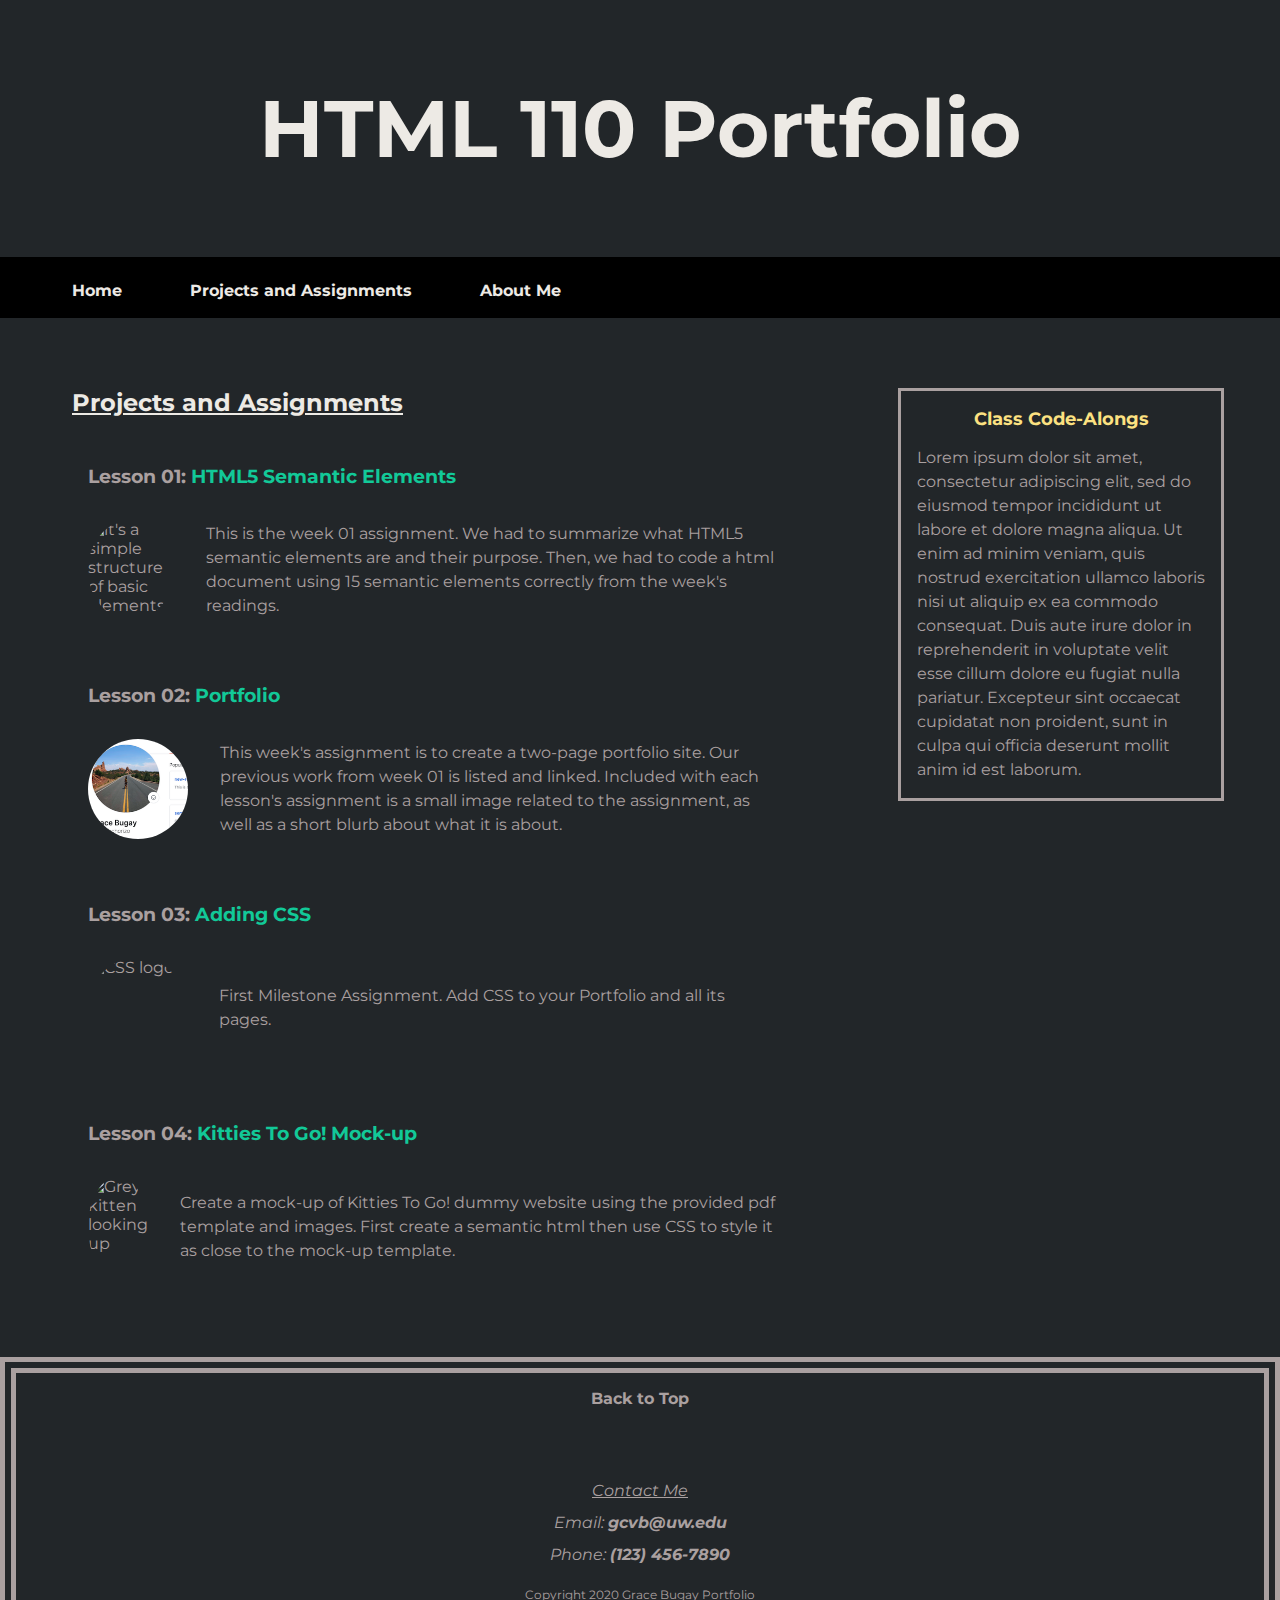
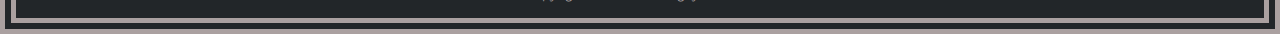
==== index.html @ cbde3122 "fixed lesson 04 link again please work" ====
<!DOCTYPE html>

<html lang="en">
  <head>
    <meta charset="utf-8">
    <title>HTML 110 Portfolio Site</title>

    <link href="https://fonts.googleapis.com/css2?family=Montserrat:wght@400;700&display=swap" rel="stylesheet">

    <script src="https://kit.fontawesome.com/1eb582cdcb.js" crossorigin="anonymous"></script>

    <link rel="stylesheet" type="text/css" href="styles/stylesheet.css">

  </head>

  <body>
    <header>
      <h1>HTML 110 Portfolio</h1>
    <nav>
      <ul class="nav-links">
        <li><h2><a href="./index.html"><i class="fas fa-home" style="color: linen"></i> Home</a></h2></li>
        <li><h2><a href="#projects-and-assignments"><i class="fas fa-list-ul" style="color: linen"></i> Projects and Assignments</a></h2></li>
        <li><h2><a href="./about-me.html"><i class="fas fa-user-circle" style="color: linen"></i> About Me</a></h2></li>
      </ul>
    </nav>

    </header>
    <br>
    <br>

    <main>

      <section class="content-left" id="projects-and-assignments">
        <h2>Projects and Assignments</h2>

        <article>
          <ol class="lessons">
            <li>
              <h3>Lesson 01: <a href=".././semantic-elements/index.html" target="_blank">HTML5 Semantic Elements</a></h3>

              <div>
                <img class="img1" src="https://upload.wikimedia.org/wikipedia/commons/c/ca/HTMLtags.png" alt="it's a simple structure of basic elements that should be included in a HTML document"/>

                <p>This is the week 01 assignment. We had to summarize what HTML5 semantic elements are and their purpose. Then, we had to code a html document using 15 semantic elements correctly from the week's readings.</p>
              </div>
            </li>

            <li>
              <h3>Lesson 02: <a href="./index.html">Portfolio</a></h3>

              <div>
                <img class="img2" src="images/githubprofile.png" alt="Screenshot of the GitHub profile of Grace Bugay"/>

                <p>This week's assignment is to create a two-page portfolio site. Our previous work from week 01 is listed and linked. Included with each lesson's assignment is a small image related to the assignment, as well as a short blurb about what it is about.</p>
              </div>
            </li>

            <li>
              <h3>Lesson 03: <a href="./index.html">Adding CSS</a></h3>

              <div>
                <img src="https://upload.wikimedia.org/wikipedia/commons/3/3c/CSS_text_representation_%28square%29.png" alt="CSS logo"/>

                <p>First Milestone Assignment. Add CSS to your Portfolio and all its pages.</p>
              </div>
            </li>

            <li>
              <h3>Lesson 04: <a href="https://spanishchorizo.github.io/mock-up/" target="_blank">Kitties To Go! Mock-up</a></h3>

              <div>
                <img src="https://libreshot.com/wp-content/uploads/2018/02/gray-kitten-looking.jpg" alt="Grey kitten looking up"/>

                <p>Create a mock-up of Kitties To Go! dummy website using the provided pdf template and images. First create a semantic html then use CSS to style it as close to the mock-up template.</p>
              </div>

            </li>
          </ol>

        </article>

      </section>

      <section class="content-right">
        <article class="code-alongs">

          <h3><a href="#"><i class="fas fa-chevron-left" style="color: #EDEAE5"></i> Class Code-Alongs <i class="fas fa-chevron-right" style="color: #EDEAE5"></i></a></h3>

            <p>Lorem ipsum dolor sit amet, consectetur adipiscing elit, sed do eiusmod tempor incididunt ut labore et dolore magna aliqua. Ut enim ad minim veniam, quis nostrud exercitation ullamco laboris nisi ut aliquip ex ea commodo consequat. Duis aute irure dolor in reprehenderit in voluptate velit esse cillum dolore eu fugiat nulla pariatur. Excepteur sint occaecat cupidatat non proident, sunt in culpa qui officia deserunt mollit anim id est laborum.</p>

        </article>

      </section>

    </main>

    <footer>
      <p><i class="fas fa-angle-double-up" style="color: #FCE181; position: relative; bottom: 4rem"></i><a href="./index.html"> Back to Top </a><i class="fas fa-angle-double-up" style="color: #FCE181; position: relative; bottom: 4rem"></i></p><br>

      <address>
        <p class="contact">Contact Me</p>
        <p><i class="far fa-envelope" style="color: #FCE181"></i> Email: <a href="#">gcvb@uw.edu</a></p>
        <p><i class="fas fa-phone" style="color: #FCE181"></i> Phone: <a href="#">(123) 456-7890</a></p>
      </address>

      <p class="copyright">Copyright 2020 Grace Bugay Portfolio</p>
    </footer>

  </body>

</html>
---- styles/stylesheet.css ----
/* Stylesheet used for Portfolio assignment */

  * {
    font-family: "Montserrat", sans-serif;
    color: #AAA0A0;
    margin: 0;
  }

  header {
    width: 100%;
    height: auto;
    background-image: url(https://p0.pxfuel.com/preview/665/79/769/abstract-nature-abstract-black.jpg);
    background-repeat: no-repeat;
    background-size: cover;
  }

  h1 {
    padding: 5rem;
    font-size: 5rem;
    color: #EDEAE5;
    text-align: center;
  }

  nav {
    width: 100%;
    height: auto;
    background-color: black;
    padding: 1rem 0rem;
    position: relative;
  }

  .nav-links li {
    display: inline-block;
    font-weight: 700;
  }

  .nav-links li a {
    color: #EDEAE5;
    text-decoration: none;
    font-size: 16px;
    font-weight: bold;
    padding: 0rem 2rem;
    transition: all 0.5s ease 0s;
  }

  .nav-links li a:hover {
    color: #FCE181;
  }

  body {
    width: 100%;
    display: flex;
    flex-direction: column;
    background-color: #222629;
  }

  .content-left {
    position: relative;
    float: left;
    width: 60%;
    height: auto;
    padding: 1rem 0rem 1rem 3.5rem;
  }

  .content-left h2 {
    text-decoration: underline;
    padding: 1rem;
    color: #EDEAE5;
  }

  div {
    display: flex;
    padding: 1rem 0rem;
  }

  .lessons {
    list-style: none;
    padding: 0rem 0rem 2rem 1rem;
  }

  .lessons h3 {
    color: #AAA0A0;
  }

  .lessons li {
    font-size: 16px;
    padding: 1rem;
    transition: all 500ms ease-in-out;
  }

  .lessons li:hover {
    border: 1px solid #EDEAE5;
    border-radius: 2rem;
  }

  .lessons p {
    line-height: 1.5rem;
  }

  .lessons li a {
    color: #12C998;
    padding: 50px 0px 0px;
    text-decoration: none;
    transition: font-size 1s;
  }

  .lessons li a:hover {
    color: #EDEAE5;
    cursor: pointer;
    font-size: 22px;
  }

  .lessons img {
    width: 100px;
    height: 100px;
    border-radius: 50%;
    /* padding: 25px 50px; */
    display: flex;
    justify-content: flex-start;
    object-fit: cover;
    object-position: left;
  }

  .lessons li p {
    margin: auto;
    padding: 0rem 2rem;
    text-align: left;
  }

  .content-right {
    position: relative;
    top: 2rem;
    right: 3.5rem;
    float: right;
    width: 25%;
    height: auto;
    border: solid;

  }

  .content-right a {
    color: #FCE181;
    font-size: 18px;
    text-decoration: none;

  }

  .content-right h3 {
    padding: 0rem 0rem 1rem 0rem;
    text-align: center;
  }

  .content-right p {
    text-align: left;
    font-size: 16px;
    line-height: 1.5rem;
  }

  .code-alongs {
    padding: 1rem;
  }

  .code-alongs a:hover {
    color: #EDEAE5;
  }

  footer {
    width: auto;
    height: auto;
    position: relative;
    display: block;
    padding: 1rem 1rem 5rem;
    text-align: center;
    background: #222629;
    border: 1rem double #AAA0A0;
  }

  footer p {
    color: #AAA0A0;
    position: relative;
    top: 4rem;
  }

  footer a {
    color: #AAA0A0;
    text-decoration: none;
    font-weight: bolder;
    position: relative;
    bottom: 4rem;
  }

  footer a:hover {
    color: #EDEAE5;
  }

  .copyright {
    color: #AAA0A0;
    font-size: 12px;
  }

/* End of styling for index.html. Start of styling for about-me.html */

  .about-me {
    padding: 3rem 4.5rem 4.5rem 4.5rem;
  }

  .about-me h2, h3 {
    padding: 1rem 0rem;
    color: #EDEAE5;
  }

  .greeting {
    display: block;
    line-height: 1.5rem;
  }

  .greeting p {
    padding: 2rem;
    transition: all 1s ease-in-out;
  }

  .greeting p:hover {
    background-color: black;
    border: 1px solid #AAA0A0;
    border-radius: 2rem;
  }

  .favorites, aside {
    padding: 0rem 2rem;
    display: flex;
    flex-direction: column;
  }

  .favorites {
    margin-left: 0rem;
    width: 150%;
    padding: 0rem;
    list-style-type: none;
  }

  .favorites h3 {
    display: block;
  }

  .favorites li {
    font-size: 16px;
    padding: 5px;
  }

  .favorites li a {
    color: #12C998;
    text-decoration: none;
    font-weight: bold;
  }

  .favorites li a:hover {
    color: #EDEAE5;
  }

  aside {
    width: 50%;
    height: auto;
    position: relative;
    right: -4rem;
    border: 5px dotted;
    border-color: #EDEAE5;
    padding: 1rem;
    margin: -3.5rem 5.5rem 0rem 0rem;
    transition: all 1000ms;
  }

  aside:hover {
    border: 10px dotted #12C998;
    border-radius: 45%;
  }

  aside p {
    text-align: center;
    font-size: 1.5rem;
  }

  aside a {
    color: #FCE181;
    text-decoration: none;
    font-weight: bolder;
  }

  aside a:hover {
    color: #EDEAE5;
  }

  address {
    line-height: 0rem;
    position: relative;
    top: 2rem;
  }
  address p {
    padding: 1rem;
    position: relative;
    top: 1rem;
  }

  address a {
    position: relative;
    top: 0rem;
  }

  .contact {
    text-decoration: underline;
  }
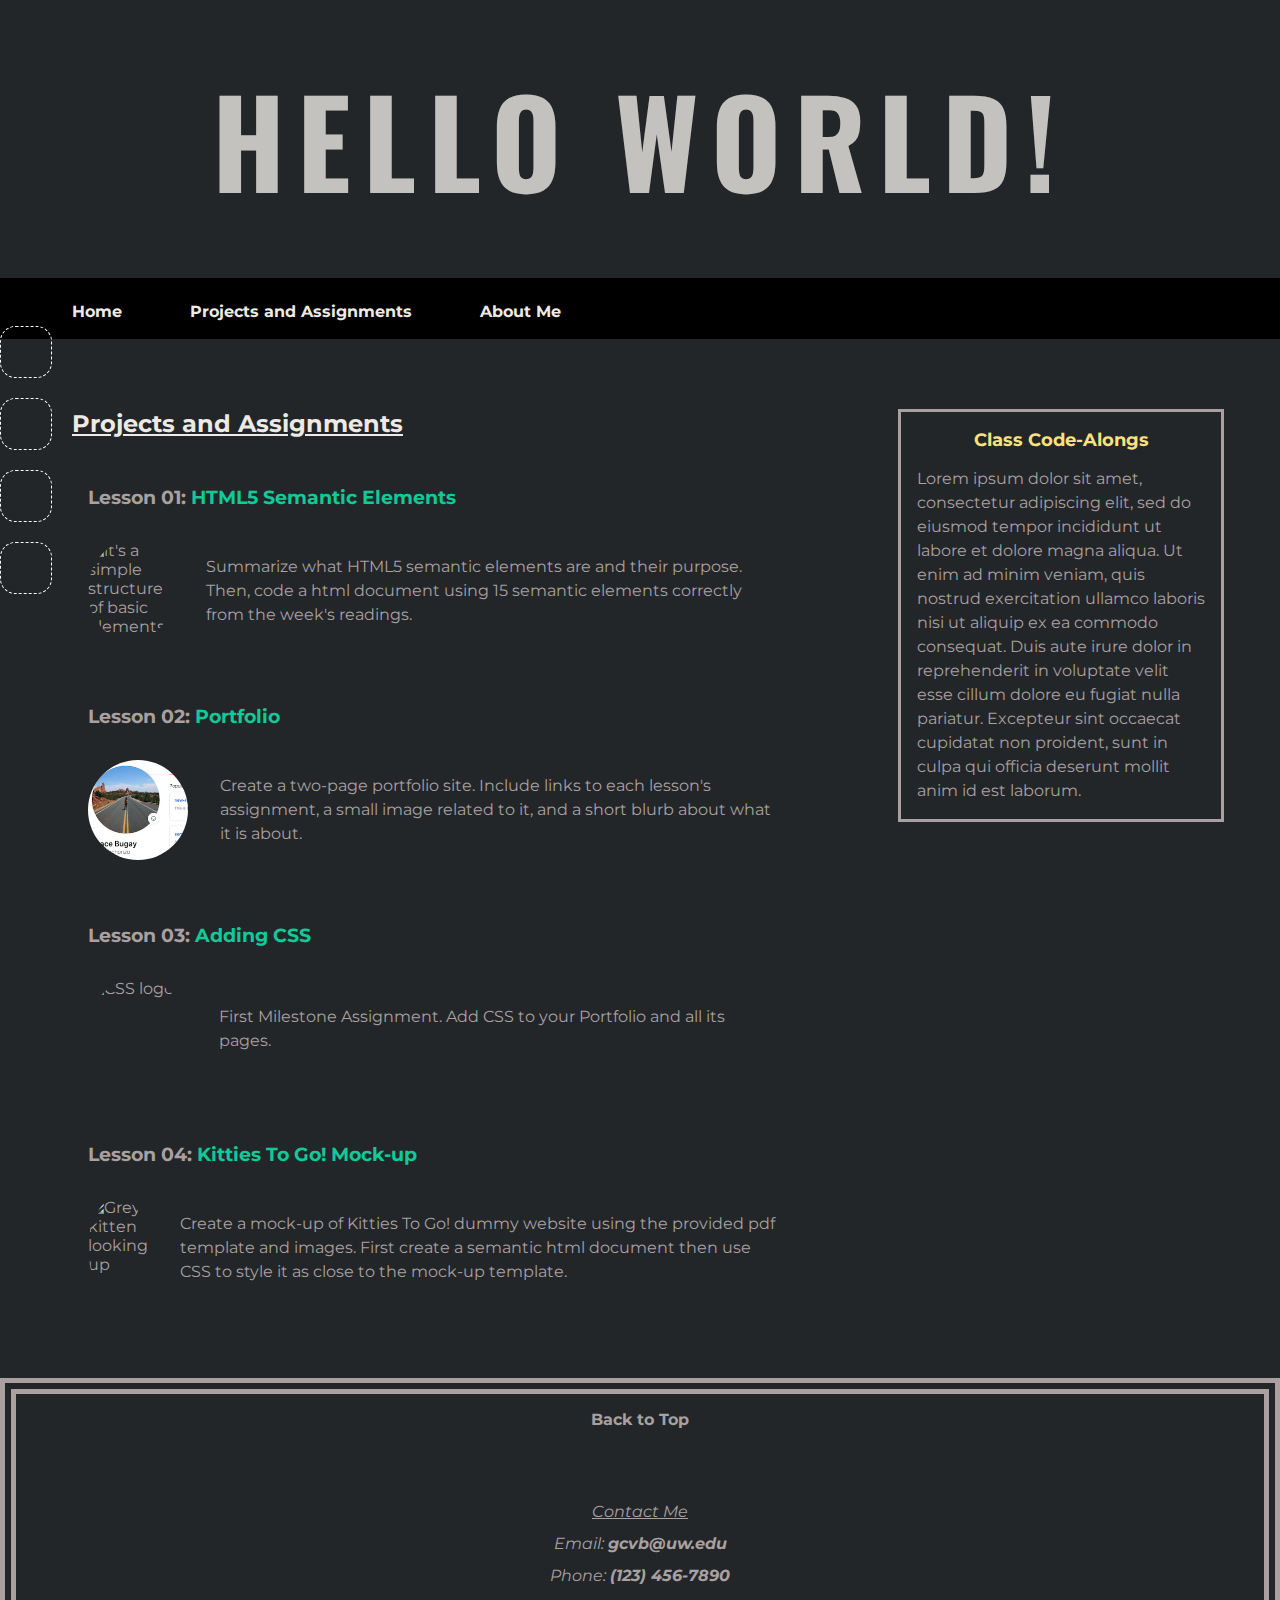
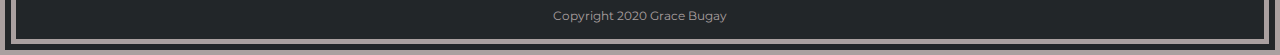
==== commit fbe936af: "added social media icons, transitions, and validated" ====
--- a/index.html
+++ b/index.html
@@ -1,11 +1,15 @@
 <!DOCTYPE html>
 
-<html lang="en">
+<html lang="en" dir="ltr">
   <head>
     <meta charset="utf-8">
-    <title>HTML 110 Portfolio Site</title>
+    <meta name="viewport" content="width=device-width, initial-scale=1.0">
+    <title>Hi There, Grace Here!</title>
 
     <link href="https://fonts.googleapis.com/css2?family=Montserrat:wght@400;700&display=swap" rel="stylesheet">
+
+    <!-- <link rel="preconnect" href="https://fonts.gstatic.com"> -->
+    <link href="https://fonts.googleapis.com/css2?family=Oswald&display=swap" rel="stylesheet">
 
     <script src="https://kit.fontawesome.com/1eb582cdcb.js" crossorigin="anonymous"></script>
 
@@ -14,13 +18,29 @@
   </head>
 
   <body>
+    <div class="icon-bar">
+      <a href="#"><i class="fab fa-facebook"></i></a>
+      <a href="#"><i class="fab fa-instagram"></i></a>
+      <a href="#"><i class="fab fa-twitter"></i></a>
+      <a href="#"><i class="fab fa-linkedin"></i></a>
+    </div>
+
     <header>
-      <h1>HTML 110 Portfolio</h1>
+      <h1>HELLO WORLD!</h1>
+
     <nav>
+
       <ul class="nav-links">
-        <li><h2><a href="./index.html"><i class="fas fa-home" style="color: linen"></i> Home</a></h2></li>
-        <li><h2><a href="#projects-and-assignments"><i class="fas fa-list-ul" style="color: linen"></i> Projects and Assignments</a></h2></li>
-        <li><h2><a href="./about-me.html"><i class="fas fa-user-circle" style="color: linen"></i> About Me</a></h2></li>
+        <li>
+          <h2><a href="./index.html"><i class="fas fa-home" style="color: linen"></i> Home</a></h2>
+        </li>
+        <li>
+          <h2><a href="#projects-and-assignments"><i class="fas fa-list-ul" style="color: linen"></i> Projects and Assignments</a></h2>
+        </li>
+        <li>
+          <h2><a href="./about-me.html"><i class="fas fa-user-circle" style="color: linen"></i> About Me</a></h2>
+        </li>
+
       </ul>
     </nav>
 
@@ -38,27 +58,27 @@
             <li>
               <h3>Lesson 01: <a href=".././semantic-elements/index.html" target="_blank">HTML5 Semantic Elements</a></h3>
 
-              <div>
+              <div class="assignments">
                 <img class="img1" src="https://upload.wikimedia.org/wikipedia/commons/c/ca/HTMLtags.png" alt="it's a simple structure of basic elements that should be included in a HTML document"/>
 
-                <p>This is the week 01 assignment. We had to summarize what HTML5 semantic elements are and their purpose. Then, we had to code a html document using 15 semantic elements correctly from the week's readings.</p>
+                <p>Summarize what HTML5 semantic elements are and their purpose. Then, code a html document using 15 semantic elements correctly from the week's readings.</p>
               </div>
             </li>
 
             <li>
               <h3>Lesson 02: <a href="./index.html">Portfolio</a></h3>
 
-              <div>
+              <div class="assignments">
                 <img class="img2" src="images/githubprofile.png" alt="Screenshot of the GitHub profile of Grace Bugay"/>
 
-                <p>This week's assignment is to create a two-page portfolio site. Our previous work from week 01 is listed and linked. Included with each lesson's assignment is a small image related to the assignment, as well as a short blurb about what it is about.</p>
+                <p>Create a two-page portfolio site. Include links to each lesson's assignment, a small image related to it, and a short blurb about what it is about.</p>
               </div>
             </li>
 
             <li>
               <h3>Lesson 03: <a href="./index.html">Adding CSS</a></h3>
 
-              <div>
+              <div class="assignments">
                 <img src="https://upload.wikimedia.org/wikipedia/commons/3/3c/CSS_text_representation_%28square%29.png" alt="CSS logo"/>
 
                 <p>First Milestone Assignment. Add CSS to your Portfolio and all its pages.</p>
@@ -66,12 +86,12 @@
             </li>
 
             <li>
-              <h3>Lesson 04: <a href="https://spanishchorizo.github.io/mock-up/" target="_blank">Kitties To Go! Mock-up</a></h3>
+              <h3>Lesson 04: <a href="https://spanishchorizo.github.io/mock-up/index.html" target="_blank">Kitties To Go! Mock-up</a></h3>
 
-              <div>
+              <div class="assignments">
                 <img src="https://libreshot.com/wp-content/uploads/2018/02/gray-kitten-looking.jpg" alt="Grey kitten looking up"/>
 
-                <p>Create a mock-up of Kitties To Go! dummy website using the provided pdf template and images. First create a semantic html then use CSS to style it as close to the mock-up template.</p>
+                <p>Create a mock-up of Kitties To Go! dummy website using the provided pdf template and images. First create a semantic html document then use CSS to style it as close to the mock-up template.</p>
               </div>
 
             </li>
@@ -97,13 +117,13 @@
     <footer>
       <p><i class="fas fa-angle-double-up" style="color: #FCE181; position: relative; bottom: 4rem"></i><a href="./index.html"> Back to Top </a><i class="fas fa-angle-double-up" style="color: #FCE181; position: relative; bottom: 4rem"></i></p><br>
 
-      <address>
-        <p class="contact">Contact Me</p>
-        <p><i class="far fa-envelope" style="color: #FCE181"></i> Email: <a href="#">gcvb@uw.edu</a></p>
-        <p><i class="fas fa-phone" style="color: #FCE181"></i> Phone: <a href="#">(123) 456-7890</a></p>
-      </address>
+    <address>
+      <p class="contact">Contact Me</p>
+      <p><i class="far fa-envelope" style="color: #FCE181"></i> Email: <a href="#">gcvb@uw.edu</a></p>
+      <p><i class="fas fa-phone" style="color: #FCE181"></i> Phone: <a href="#">(123) 456-7890</a></p>
+    </address>
 
-      <p class="copyright">Copyright 2020 Grace Bugay Portfolio</p>
+      <p class="copyright">Copyright 2020 Grace Bugay</p>
     </footer>
 
   </body>
--- a/styles/stylesheet.css
+++ b/styles/stylesheet.css
@@ -1,8 +1,7 @@
 /* Stylesheet used for Portfolio assignment */
 
   * {
-    font-family: "Montserrat", sans-serif;
-    color: #AAA0A0;
+    /* color: #AAA0A0; */
     margin: 0;
   }
 
@@ -16,9 +15,17 @@
 
   h1 {
     padding: 5rem;
+    font-family: "Oswald", sans-serif;
     font-size: 5rem;
     color: #EDEAE5;
-    text-align: center;
+    opacity: 80%;
+    text-align: center;
+    transition: all 1s;
+  }
+
+   h1:hover {
+    transform: scale(1.5);
+    letter-spacing: .5rem;
   }
 
   nav {
@@ -52,9 +59,37 @@
     display: flex;
     flex-direction: column;
     background-color: #222629;
+    font-family: "Montserrat", sans-serif;
+  }
+
+  .icon-bar {
+    position: fixed;
+    top:50%;
+    transform: translateY(-50%);
+    z-index: 1;
+  }
+
+  .icon-bar a {
+    display: block;
+    text-align: center;
+    transition: all 0.3s ease;
+    color: white;
+    font-size: 25px;
+    width: 30px;
+    height: 30px;
+    border: 1px dashed white;
+    border-radius: 30%;
+    margin-top: 20px;
+    padding: 10px;
+  }
+
+  .icon-bar a:hover {
+    background: gray;
+    color: #EDEAE5;
   }
 
   .content-left {
+    color: #AAA0A0;
     position: relative;
     float: left;
     width: 60%;
@@ -68,7 +103,7 @@
     color: #EDEAE5;
   }
 
-  div {
+  .assignments {
     display: flex;
     padding: 1rem 0rem;
   }
@@ -94,17 +129,18 @@
   }
 
   .lessons p {
+    color: #AAA0A0;
     line-height: 1.5rem;
   }
 
-  .lessons li a {
+  .lessons a {
     color: #12C998;
     padding: 50px 0px 0px;
     text-decoration: none;
     transition: font-size 1s;
   }
 
-  .lessons li a:hover {
+  .lessons a:hover {
     color: #EDEAE5;
     cursor: pointer;
     font-size: 22px;
@@ -121,7 +157,7 @@
     object-position: left;
   }
 
-  .lessons li p {
+  .lessons p {
     margin: auto;
     padding: 0rem 2rem;
     text-align: left;
@@ -134,8 +170,13 @@
     float: right;
     width: 25%;
     height: auto;
+    color: #AAA0A0;
     border: solid;
-
+    transition: all .5s ease-in-out;
+  }
+
+  .content-right:hover {
+    border: dashed;
   }
 
   .content-right a {
@@ -151,6 +192,7 @@
   }
 
   .content-right p {
+    color: #AAA0A0;
     text-align: left;
     font-size: 16px;
     line-height: 1.5rem;
@@ -177,6 +219,7 @@
 
   footer p {
     color: #AAA0A0;
+    font-size: 1rem;
     position: relative;
     top: 4rem;
   }
@@ -210,8 +253,10 @@
   }
 
   .greeting {
+    color: #AAA0A0;
     display: block;
-    line-height: 1.5rem;
+    line-height: 3rem;
+    margin-bottom: 3rem;
   }
 
   .greeting p {
@@ -225,6 +270,7 @@
     border-radius: 2rem;
   }
 
+
   .favorites, aside {
     padding: 0rem 2rem;
     display: flex;
@@ -232,7 +278,7 @@
   }
 
   .favorites {
-    margin-left: 0rem;
+    margin-left: 2rem;
     width: 150%;
     padding: 0rem;
     list-style-type: none;
@@ -251,17 +297,24 @@
     color: #12C998;
     text-decoration: none;
     font-weight: bold;
+    transition: all .5s;
   }
 
   .favorites li a:hover {
     color: #EDEAE5;
+    letter-spacing: 1rem;
+  }
+
+  .flex {
+    display: flex;
   }
 
   aside {
     width: 50%;
     height: auto;
     position: relative;
-    right: -4rem;
+    right: 2rem;
+    color: #AAA0A0;
     border: 5px dotted;
     border-color: #EDEAE5;
     padding: 1rem;
@@ -272,6 +325,7 @@
   aside:hover {
     border: 10px dotted #12C998;
     border-radius: 45%;
+    transform: scale(1.25);
   }
 
   aside p {
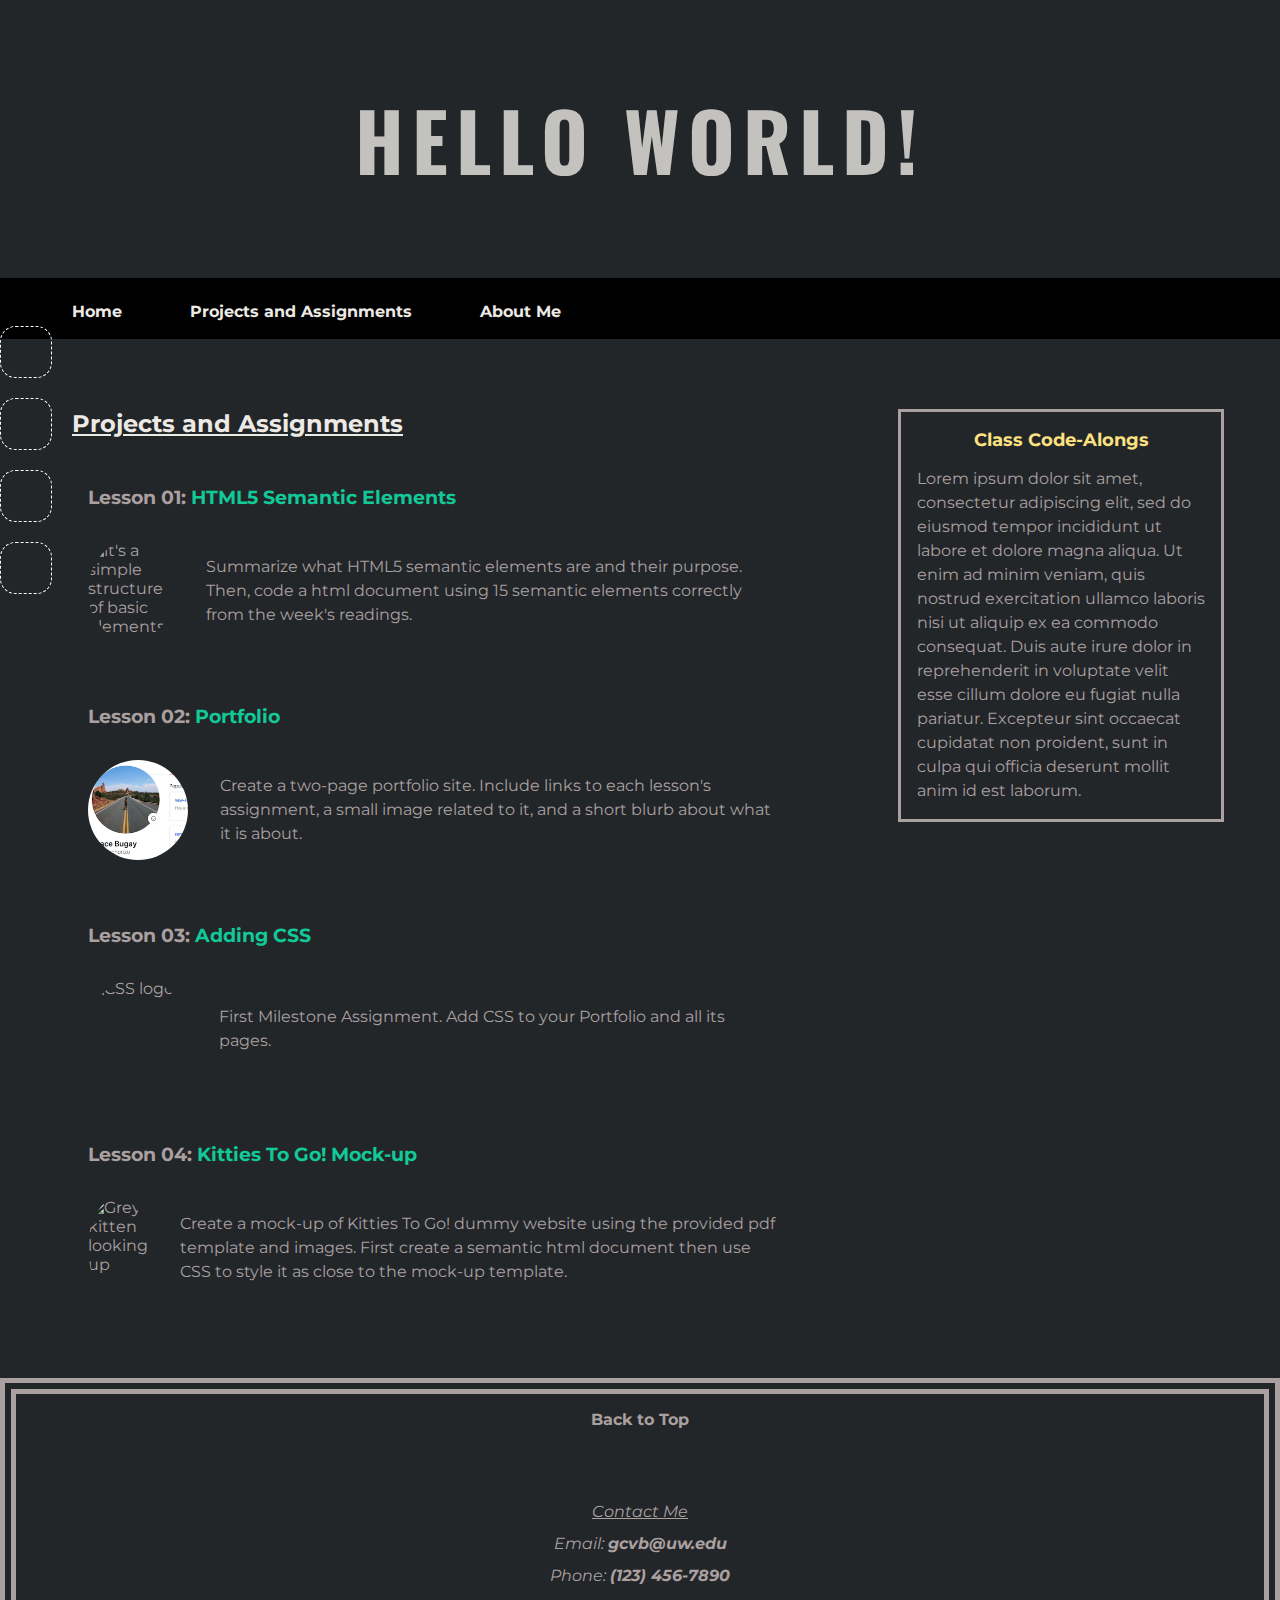
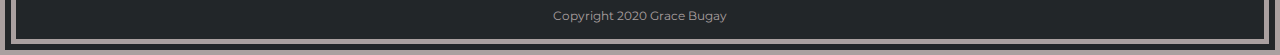
==== commit 7868808c: "transitions got out of hand so deleted some" ====
--- a/index.html
+++ b/index.html
@@ -8,7 +8,6 @@
 
     <link href="https://fonts.googleapis.com/css2?family=Montserrat:wght@400;700&display=swap" rel="stylesheet">
 
-    <!-- <link rel="preconnect" href="https://fonts.gstatic.com"> -->
     <link href="https://fonts.googleapis.com/css2?family=Oswald&display=swap" rel="stylesheet">
 
     <script src="https://kit.fontawesome.com/1eb582cdcb.js" crossorigin="anonymous"></script>
--- a/styles/stylesheet.css
+++ b/styles/stylesheet.css
@@ -20,12 +20,8 @@
     color: #EDEAE5;
     opacity: 80%;
     text-align: center;
+    letter-spacing: .5rem;
     transition: all 1s;
-  }
-
-   h1:hover {
-    transform: scale(1.5);
-    letter-spacing: .5rem;
   }
 
   nav {
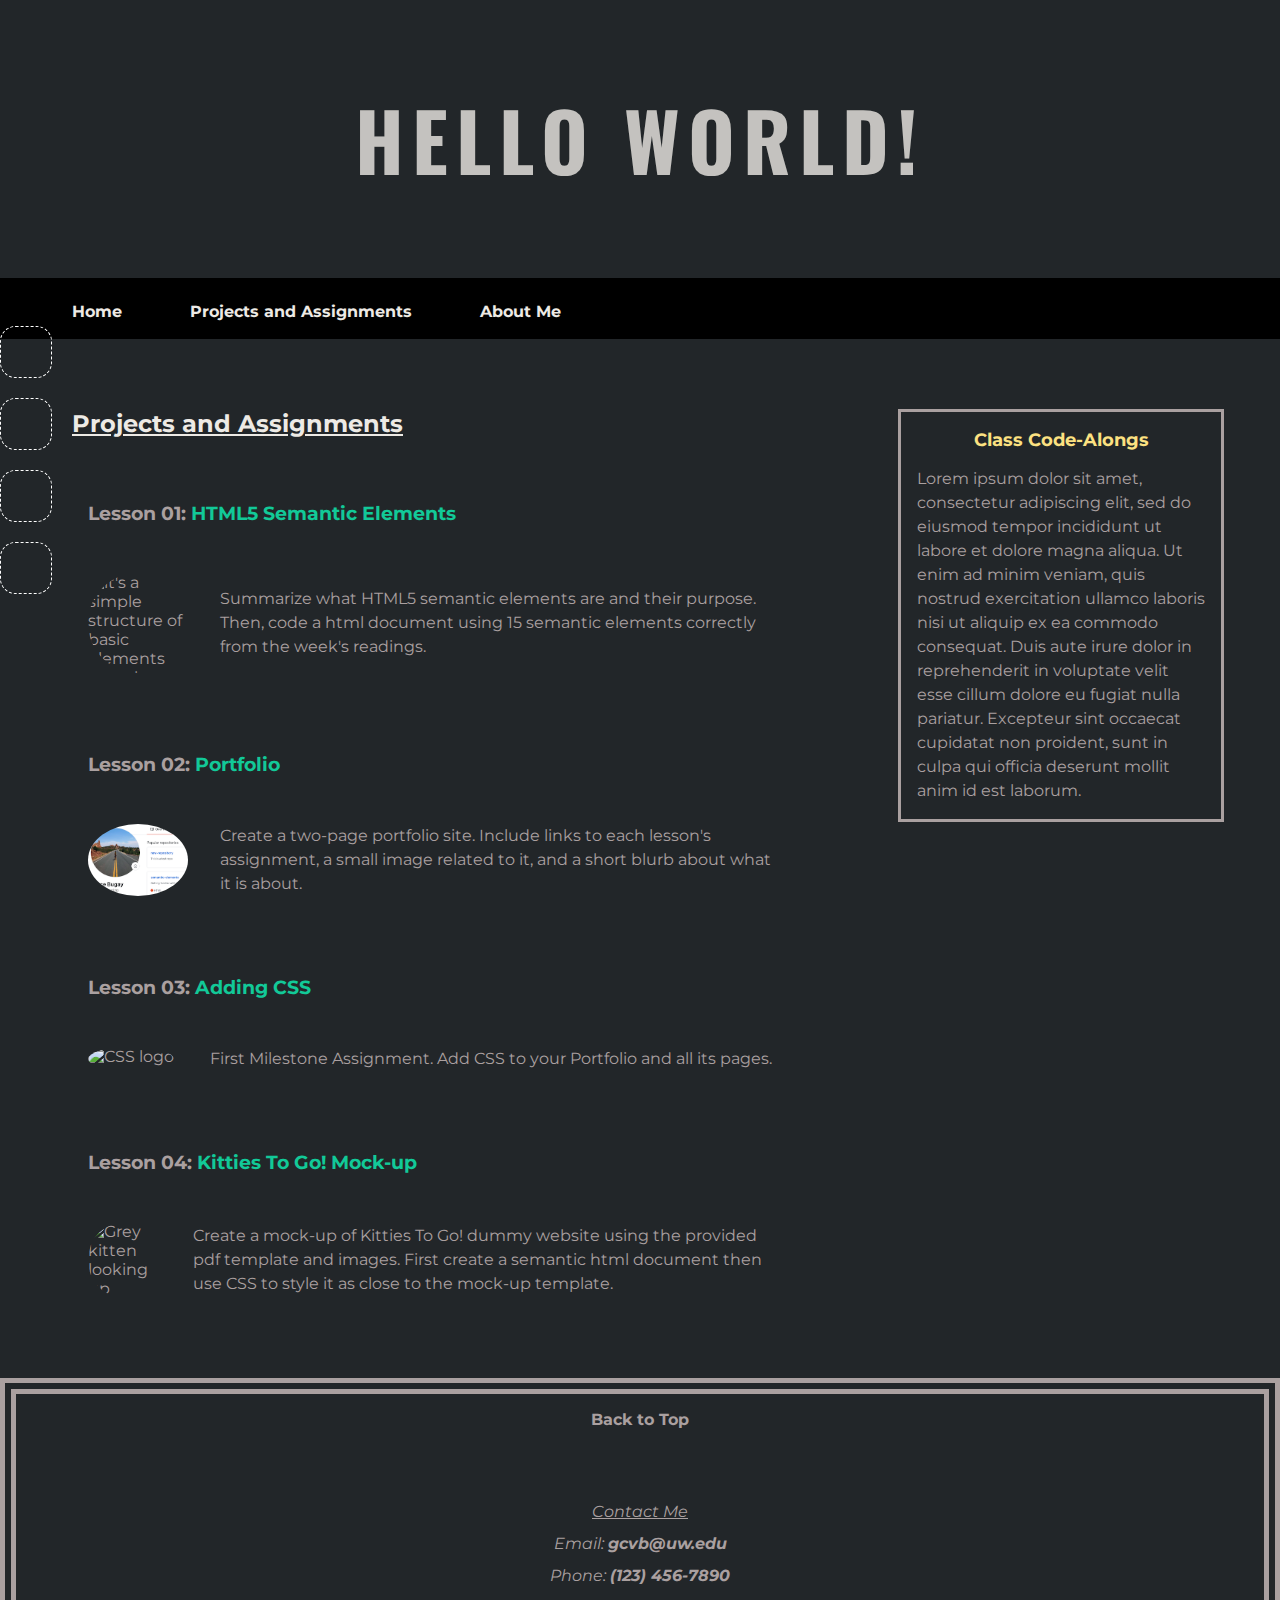
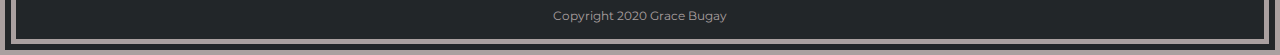
==== commit f61e0c84: "changed some font-sizing and commented viewport meta tag" ====
--- a/index.html
+++ b/index.html
@@ -3,11 +3,12 @@
 <html lang="en" dir="ltr">
   <head>
     <meta charset="utf-8">
-    <meta name="viewport" content="width=device-width, initial-scale=1.0">
+    <!-- <meta name="viewport" content="width=device-width, initial-scale=1"> -->
     <title>Hi There, Grace Here!</title>
 
     <link href="https://fonts.googleapis.com/css2?family=Montserrat:wght@400;700&display=swap" rel="stylesheet">
 
+    <link rel="preconnect" href="https://fonts.gstatic.com">
     <link href="https://fonts.googleapis.com/css2?family=Oswald&display=swap" rel="stylesheet">
 
     <script src="https://kit.fontawesome.com/1eb582cdcb.js" crossorigin="anonymous"></script>
--- a/styles/stylesheet.css
+++ b/styles/stylesheet.css
@@ -143,8 +143,8 @@
   }
 
   .lessons img {
-    width: 100px;
-    height: 100px;
+    max-width: 100px;
+    max-height: 100px;
     border-radius: 50%;
     /* padding: 25px 50px; */
     display: flex;
@@ -244,7 +244,7 @@
   }
 
   .about-me h2, h3 {
-    padding: 1rem 0rem;
+    padding: 2rem 0rem;
     color: #EDEAE5;
   }
 
@@ -256,6 +256,7 @@
   }
 
   .greeting p {
+    font-size: 14px;
     padding: 2rem;
     transition: all 1s ease-in-out;
   }
@@ -326,7 +327,8 @@
 
   aside p {
     text-align: center;
-    font-size: 1.5rem;
+    font-size: 20px;
+    margin-top: 1rem;
   }
 
   aside a {
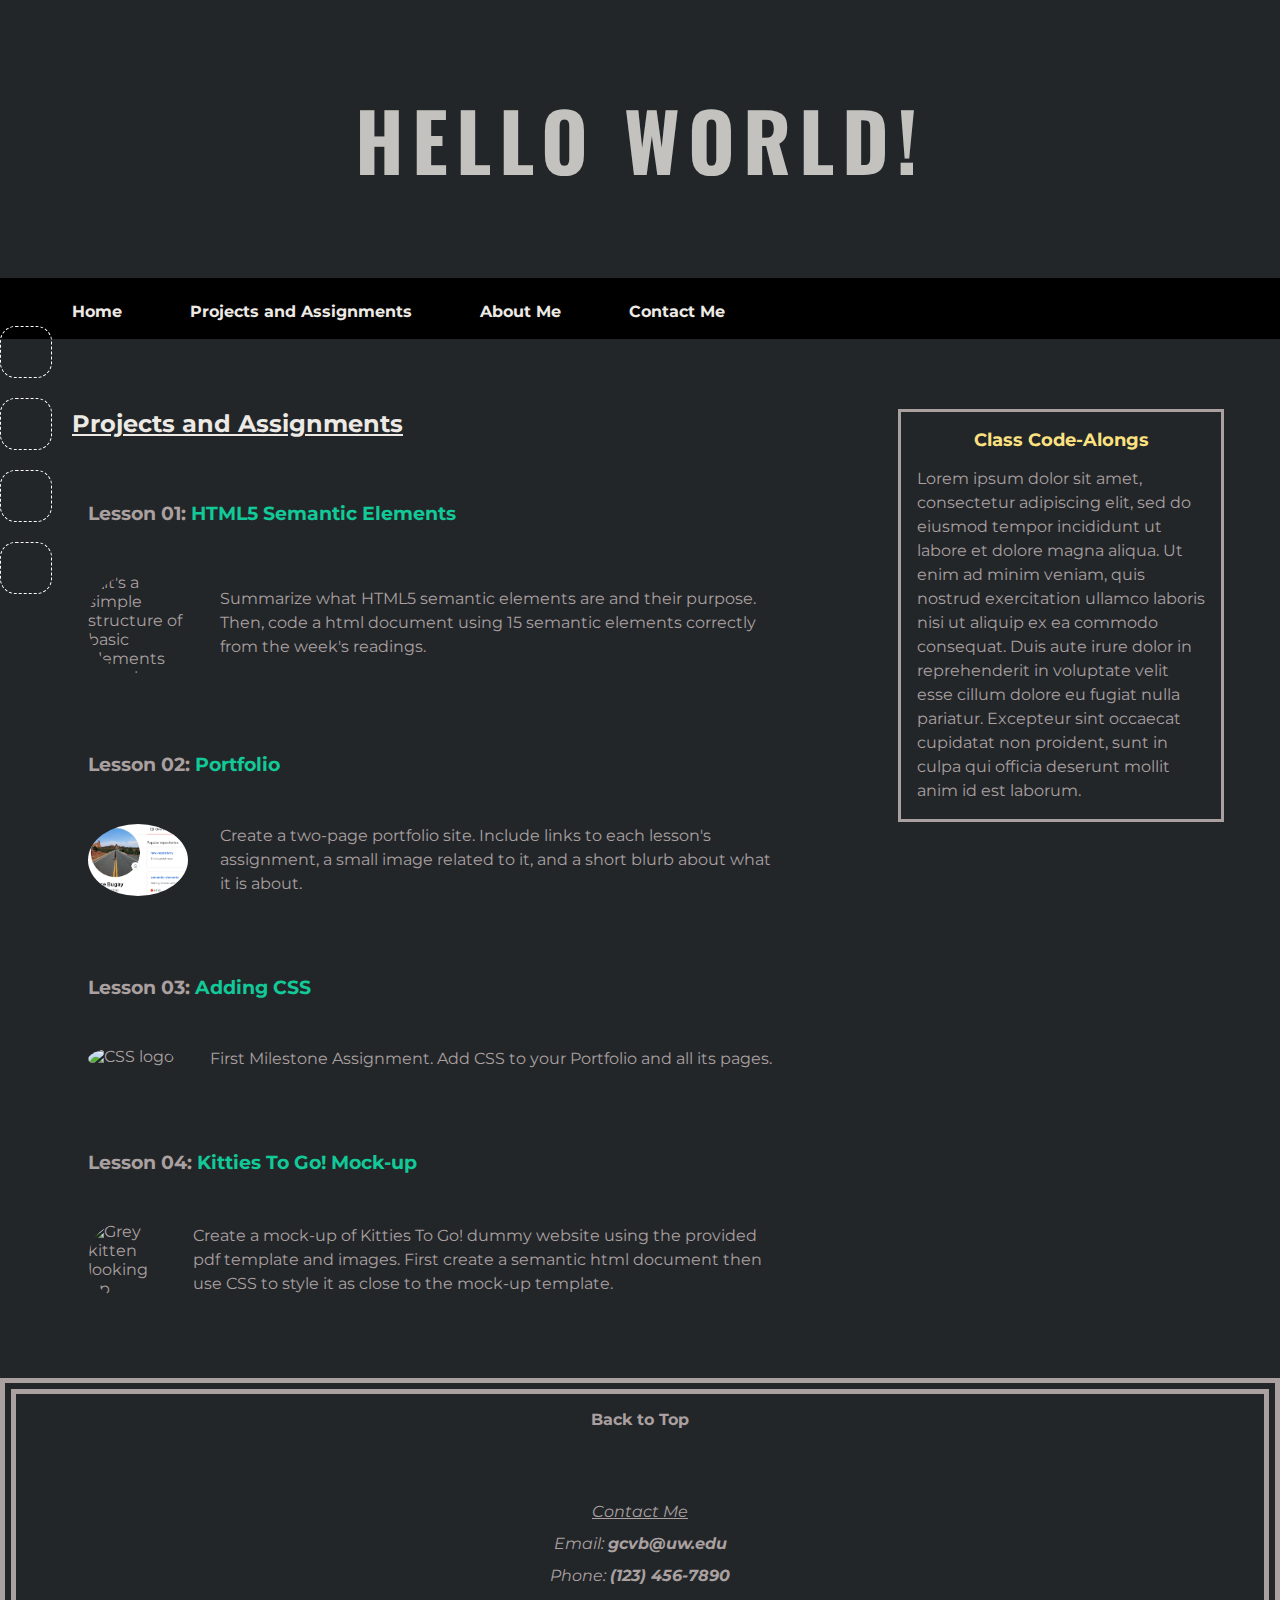
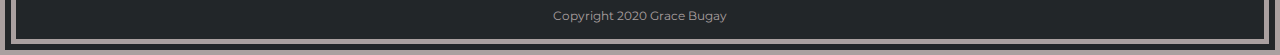
==== commit 8c9ca21c: "added form.html to portfolio site" ====
--- a/index.html
+++ b/index.html
@@ -39,6 +39,9 @@
         </li>
         <li>
           <h2><a href="./about-me.html"><i class="fas fa-user-circle" style="color: linen"></i> About Me</a></h2>
+        </li>
+        <li>
+          <h2><a href="./form.html"><i class="fas fa-pencil-alt" style="color: linen"></i> Contact Me</a></h2>
         </li>
 
       </ul>
--- a/styles/stylesheet.css
+++ b/styles/stylesheet.css
@@ -1,7 +1,6 @@
 /* Stylesheet used for Portfolio assignment */
 
   * {
-    /* color: #AAA0A0; */
     margin: 0;
   }
 
@@ -360,3 +359,85 @@
   .contact {
     text-decoration: underline;
   }
+
+  /* Form styling */
+
+  .form {
+    background: linen;
+    margin: 5em 8em;
+    border: 3px solid green;
+    padding: 3em;
+  }
+
+  input[type="submit"] {
+    padding: 1em 2em;
+    background-color: green;
+    border-radius: 1em;
+    font-family: sans-serif;
+    font-size: 20px;
+    width: 30%;
+    color: white;
+    outline: none;
+    border: 2px solid white;
+  }
+
+  input[type="submit"]:hover {
+    background: goldenrod;
+    transition: 300ms ease-in-out;
+    cursor: pointer;
+  }
+
+  input, select, textarea {
+    font-family: inherit;
+    font-size: 100%;
+    width: auto;
+    margin: 0;
+    box-sizing: border-box;
+    border-radius: 4px;
+  }
+
+  input[type="text"] {
+    margin-bottom: 1em;
+  }
+
+  input[type="email"] {
+    margin-bottom: 1em;
+  }
+
+  textarea, select {
+    margin-bottom: 1em;
+  }
+
+  select {
+    cursor: pointer;
+  }
+
+  input[type="radio"] {
+    margin-left: 1em;
+  }
+
+  input[type="radio"]:hover {
+    cursor: pointer;
+  }
+
+  input[type="checkbox"] {
+    margin-left: 1em;
+  }
+
+  input[type="checkbox"]:hover {
+    cursor: pointer;
+  }
+
+  .send {
+    display: flex;
+    justify-content: center;
+    margin-top: 1em;
+  }
+
+  .radio label:hover {
+    cursor: pointer;
+  }
+
+  .checkbox label:hover {
+    cursor: pointer;
+  }
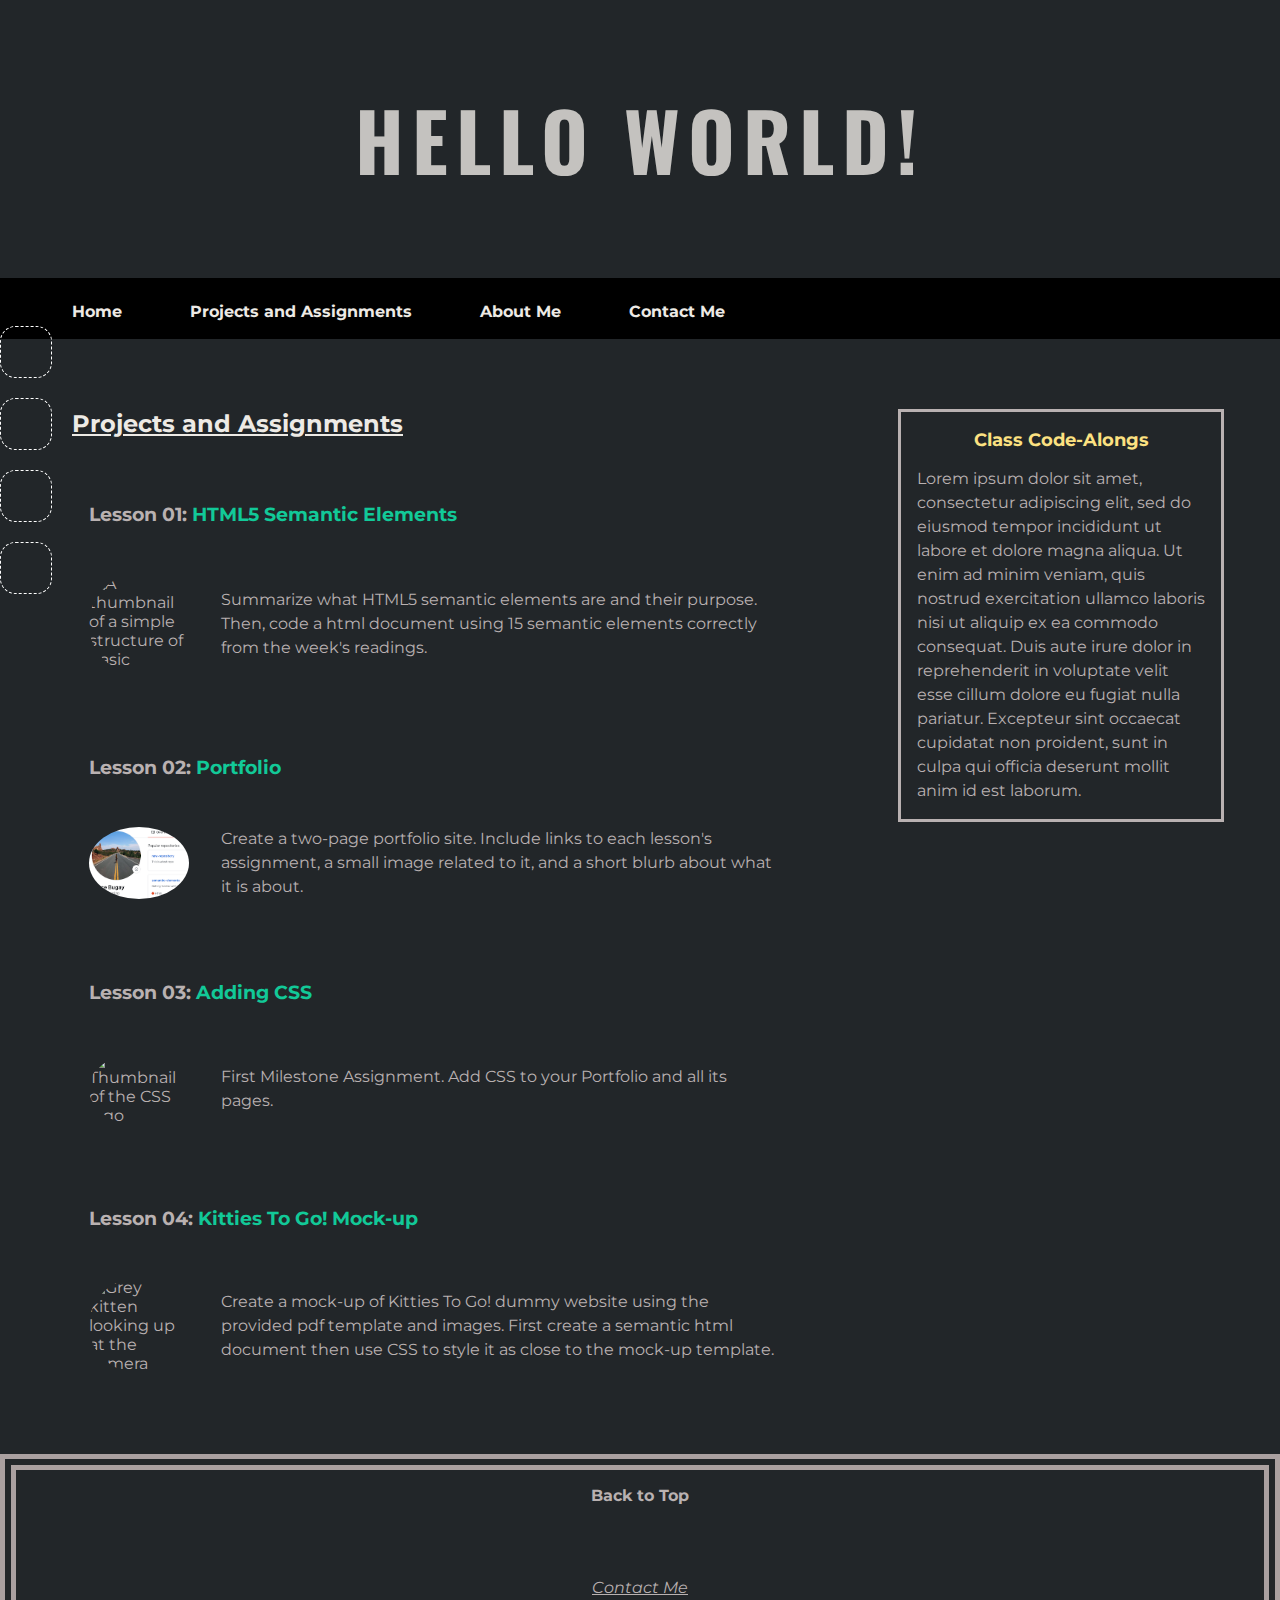
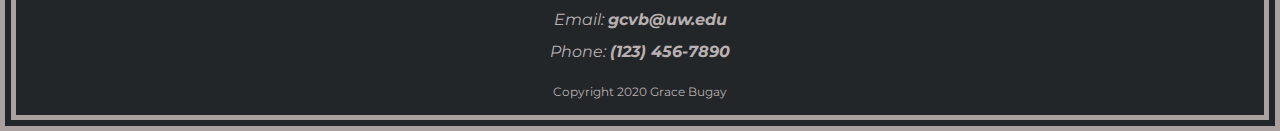
==== commit 54207fd6: "fixed text color to pass contrast test, used appropriate sections and headings where needed, updated" ====
--- a/index.html
+++ b/index.html
@@ -28,24 +28,22 @@
     <header>
       <h1>HELLO WORLD!</h1>
 
-    <nav>
-
-      <ul class="nav-links">
-        <li>
-          <h2><a href="./index.html"><i class="fas fa-home" style="color: linen"></i> Home</a></h2>
-        </li>
-        <li>
-          <h2><a href="#projects-and-assignments"><i class="fas fa-list-ul" style="color: linen"></i> Projects and Assignments</a></h2>
-        </li>
-        <li>
-          <h2><a href="./about-me.html"><i class="fas fa-user-circle" style="color: linen"></i> About Me</a></h2>
-        </li>
-        <li>
-          <h2><a href="./form.html"><i class="fas fa-pencil-alt" style="color: linen"></i> Contact Me</a></h2>
-        </li>
-
-      </ul>
-    </nav>
+      <nav>
+        <ul class="nav-links">
+          <li>
+            <h2><a href="./index.html"><i class="fas fa-home" style="color: linen"></i> Home</a></h2>
+          </li>
+          <li>
+            <h2><a href="#projects-and-assignments"><i class="fas fa-list-ul" style="color: linen"></i> Projects and Assignments</a></h2>
+          </li>
+          <li>
+            <h2><a href="./about-me.html"><i class="fas fa-user-circle" style="color: linen"></i> About Me</a></h2>
+          </li>
+          <li>
+            <h2><a href="./form.html"><i class="fas fa-pencil-alt" style="color: linen"></i> Contact Me</a></h2>
+          </li>
+        </ul>
+      </nav>
 
     </header>
     <br>
@@ -62,7 +60,7 @@
               <h3>Lesson 01: <a href=".././semantic-elements/index.html" target="_blank">HTML5 Semantic Elements</a></h3>
 
               <div class="assignments">
-                <img class="img1" src="https://upload.wikimedia.org/wikipedia/commons/c/ca/HTMLtags.png" alt="it's a simple structure of basic elements that should be included in a HTML document"/>
+                <img class="img1" src="https://upload.wikimedia.org/wikipedia/commons/c/ca/HTMLtags.png" alt="A thumbnail of a simple structure of basic elements that should be included in a HTML document"/>
 
                 <p>Summarize what HTML5 semantic elements are and their purpose. Then, code a html document using 15 semantic elements correctly from the week's readings.</p>
               </div>
@@ -82,7 +80,7 @@
               <h3>Lesson 03: <a href="./index.html">Adding CSS</a></h3>
 
               <div class="assignments">
-                <img src="https://upload.wikimedia.org/wikipedia/commons/3/3c/CSS_text_representation_%28square%29.png" alt="CSS logo"/>
+                <img src="https://upload.wikimedia.org/wikipedia/commons/3/3c/CSS_text_representation_%28square%29.png" alt="Thumbnail of the CSS logo"/>
 
                 <p>First Milestone Assignment. Add CSS to your Portfolio and all its pages.</p>
               </div>
@@ -92,7 +90,7 @@
               <h3>Lesson 04: <a href="https://spanishchorizo.github.io/mock-up/index.html" target="_blank">Kitties To Go! Mock-up</a></h3>
 
               <div class="assignments">
-                <img src="https://libreshot.com/wp-content/uploads/2018/02/gray-kitten-looking.jpg" alt="Grey kitten looking up"/>
+                <img src="https://libreshot.com/wp-content/uploads/2018/02/gray-kitten-looking.jpg" alt="Grey kitten looking up at the camera"/>
 
                 <p>Create a mock-up of Kitties To Go! dummy website using the provided pdf template and images. First create a semantic html document then use CSS to style it as close to the mock-up template.</p>
               </div>
@@ -105,6 +103,7 @@
       </section>
 
       <section class="content-right">
+        <h4>Code-Alongs</h4>
         <article class="code-alongs">
 
           <h3><a href="#"><i class="fas fa-chevron-left" style="color: #EDEAE5"></i> Class Code-Alongs <i class="fas fa-chevron-right" style="color: #EDEAE5"></i></a></h3>
--- a/styles/stylesheet.css
+++ b/styles/stylesheet.css
@@ -84,7 +84,7 @@
   }
 
   .content-left {
-    color: #AAA0A0;
+    color: #B9B1B1;
     position: relative;
     float: left;
     width: 60%;
@@ -109,12 +109,13 @@
   }
 
   .lessons h3 {
-    color: #AAA0A0;
+    color: #B9B1B1;
   }
 
   .lessons li {
     font-size: 16px;
     padding: 1rem;
+    border: 1px solid #222629;
     transition: all 500ms ease-in-out;
   }
 
@@ -124,7 +125,7 @@
   }
 
   .lessons p {
-    color: #AAA0A0;
+    color: #B9B1B1;
     line-height: 1.5rem;
   }
 
@@ -165,7 +166,7 @@
     float: right;
     width: 25%;
     height: auto;
-    color: #AAA0A0;
+    color: #B9B1B1;
     border: solid;
     transition: all .5s ease-in-out;
   }
@@ -186,8 +187,12 @@
     text-align: center;
   }
 
+  .content-right h4 {
+    display: none;
+  }
+
   .content-right p {
-    color: #AAA0A0;
+    color: #B9B1B1;
     text-align: left;
     font-size: 16px;
     line-height: 1.5rem;
@@ -213,14 +218,14 @@
   }
 
   footer p {
-    color: #AAA0A0;
+    color: #B9B1B1;
     font-size: 1rem;
     position: relative;
     top: 4rem;
   }
 
   footer a {
-    color: #AAA0A0;
+    color: #B9B1B1;
     text-decoration: none;
     font-weight: bolder;
     position: relative;
@@ -232,7 +237,7 @@
   }
 
   .copyright {
-    color: #AAA0A0;
+    color: #B9B1B1;
     font-size: 12px;
   }
 
@@ -248,7 +253,7 @@
   }
 
   .greeting {
-    color: #AAA0A0;
+    color: #B9B1B1;
     display: block;
     line-height: 3rem;
     margin-bottom: 3rem;
@@ -258,11 +263,12 @@
     font-size: 14px;
     padding: 2rem;
     transition: all 1s ease-in-out;
+    border: 1px solid #222629;
   }
 
   .greeting p:hover {
     background-color: black;
-    border: 1px solid #AAA0A0;
+    border: 1px solid #B9B1B1;
     border-radius: 2rem;
   }
 
@@ -310,7 +316,7 @@
     height: auto;
     position: relative;
     right: 2rem;
-    color: #AAA0A0;
+    color: #B9B1B1;
     border: 5px dotted;
     border-color: #EDEAE5;
     padding: 1rem;
